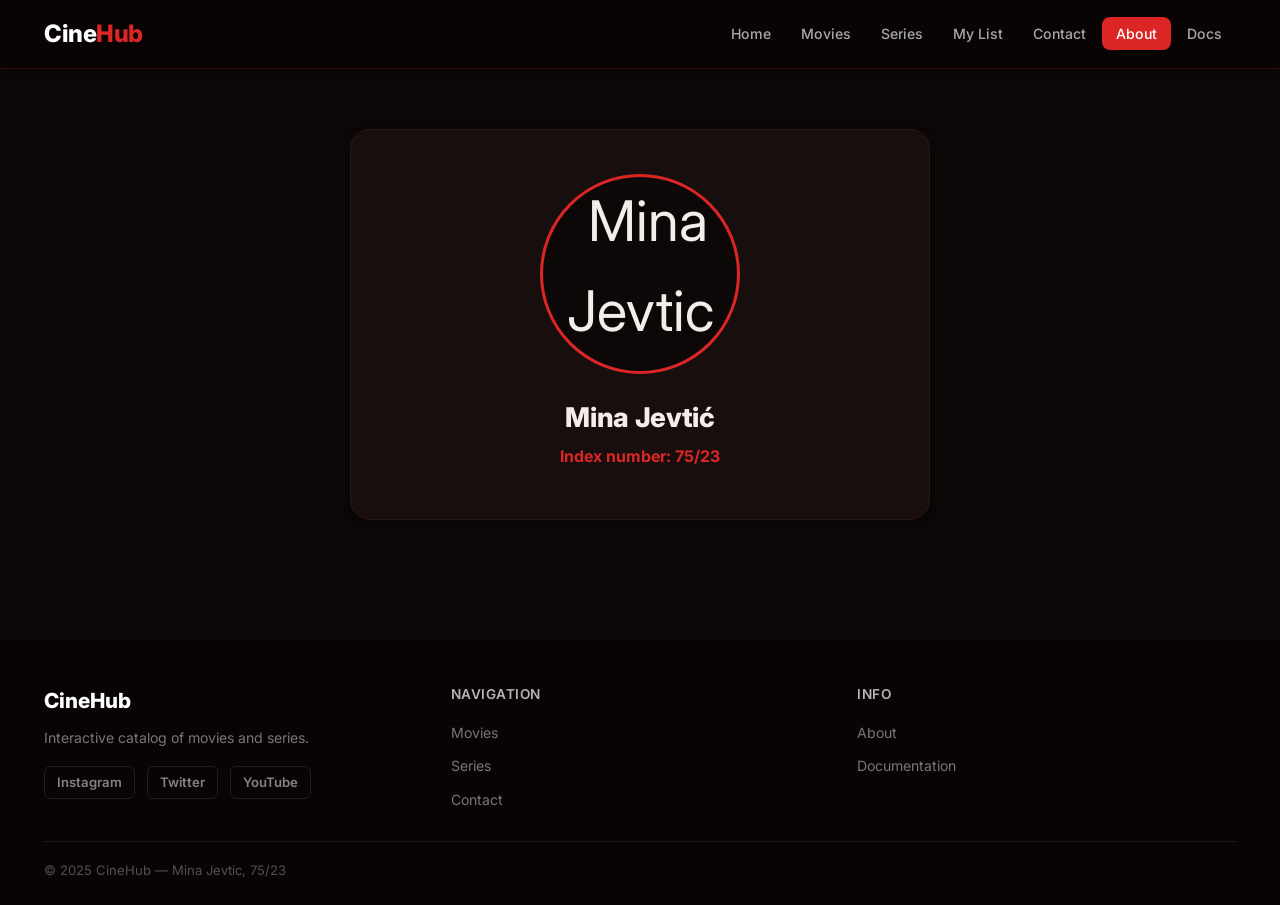
==== about.html @ e1cc6573 "Add files via upload" ====
<!DOCTYPE html>
<html lang="en">

<head>
  <meta charset="UTF-8" />
  <meta name="viewport" content="width=device-width, initial-scale=1.0" />
  <title>About – CineHub</title>
  <meta name="description" content="About the author of CineHub – Mina Jevtic, Web Programming 2 student." />
  <meta name="keywords" content="about, Mina Jevtic, CineHub, web programming" />
  <meta name="author" content="Mina Jevtic" />
  <meta name="robots" content="index, follow" />

  <link rel="stylesheet" href="css/style.css" />
</head>

<body>

  <nav class="navbar">
    <div class="nav-inner">
      <a href="index.html" class="nav-logo">Cine<span>Hub</span></a>
      <ul class="nav-links" id="navLinks">
        <li><a href="index.html">Home</a></li>
        <li><a href="movies.html">Movies</a></li>
        <li><a href="series.html">Series</a></li>
        <li><a href="favorites.html">My List<span class="nav-fav-badge" id="navFavBadge"></span></a></li>
        <li><a href="contact.html">Contact</a></li>
        <li><a href="about.html">About</a></li>
        <li><a href="documentation.html">Docs</a></li>
      </ul>
      <button class="nav-hamburger" id="navHamburger">&#9776;</button>
    </div>
  </nav>


  <main class="about-page">
    <div class="container">
    <div class="author-card">
    <div class="author-avatar">
        <img src="img/author.jpg" alt="Mina Jevtic">
    </div>
    <h1 class="author-name">Mina Jevtić</h1>
    <p class="author-index">
        Index number: <strong>75/23</strong>
    </p>
</div>

    </div>
  </main>
  <footer class="footer" role="contentinfo">
    <div class="container">
      <div class="footer-grid">
        <div class="footer-brand">
          <div class="footer-logo">CineHub</div>
          <p>Interactive catalog of movies and series.</p>
          <div class="footer-social">
            <a href="#">Instagram</a>
            <a href="#">Twitter</a>
            <a href="#">YouTube</a>
          </div>
        </div>
        <div class="footer-col">
          <h4>Navigation</h4>
          <ul>
            <li><a href="movies.html">Movies</a></li>
            <li><a href="series.html">Series</a></li>
            <li><a href="contact.html">Contact</a></li>
          </ul>
        </div>
        <div class="footer-col">
          <h4>Info</h4>
          <ul>
            <li><a href="about.html">About</a></li>
            <li><a href="documentation.html">Documentation</a></li>
          </ul>
        </div>
      </div>
      <div class="footer-bottom">
        <p>© 2025 CineHub — Mina Jevtic, 75/23</p>
      </div>
    </div>
  </footer>

  <div id="toast-container" role="region" aria-live="polite"></div>

  <script src="https://cdnjs.cloudflare.com/ajax/libs/jquery/3.7.1/jquery.min.js"></script>
  <script src="js/main.js"></script>
</body>

</html>
---- css/style.css ----
@import url('https://fonts.googleapis.com/css2?family=Inter:wght@400;500;600;700;800&display=swap');

:root {
  --color-bg: #0c0808;
  --color-bg-white: #180e0e;
  --color-bg-nav: #080404;
  --color-bg-footer: #080404;
  --color-bg-input: #1f1212;
  --color-accent: #dc2626;
  --color-accent-dark: #b91c1c;
  --color-accent-light: #2d0a0a;
  --color-accent2: #7f1d1d;
  --color-red: #ef4444;
  --color-text: #f5edec;
  --color-text-muted: #9a7f7f;
  --color-text-light: #6b5050;
  --color-border: #2a1818;
  --color-border2: #3d2424;
  --color-success: #16a34a;
  --color-error: #dc2626;
  --color-info: #dc2626;
  --color-warning: #d97706;
  --font-main: 'Inter', sans-serif;
  --border-radius: 8px;
  --border-radius-lg: 14px;
  --border-radius-xl: 20px;
  --shadow-sm: 0 1px 3px rgba(0, 0, 0, 0.4), 0 1px 2px rgba(0, 0, 0, 0.3);
  --shadow: 0 4px 16px rgba(0, 0, 0, 0.4), 0 2px 6px rgba(0, 0, 0, 0.3);
  --shadow-md: 0 8px 24px rgba(0, 0, 0, 0.5), 0 4px 8px rgba(0, 0, 0, 0.3);
  --shadow-hover: 0 12px 32px rgba(220, 38, 38, 0.25), 0 4px 12px rgba(0, 0, 0, 0.4);
  --transition: 0.2s ease;
}

*,
*::before,
*::after {
  box-sizing: border-box;
  margin: 0;
  padding: 0;
}

html {
  scroll-behavior: smooth;
}

body {
  background-color: var(--color-bg);
  color: var(--color-text);
  font-family: var(--font-main);
  font-size: 16px;
  line-height: 1.6;
  min-height: 100vh;
}

a {
  color: var(--color-accent);
  text-decoration: none;
  transition: color var(--transition);
}

a:hover {
  color: var(--color-accent-dark);
}

img {
  max-width: 100%;
  display: block;
}

ul {
  list-style: none;
}

button {
  cursor: pointer;
  font-family: var(--font-main);
}

.container {
  width: 100%;
  max-width: 1240px;
  margin: 0 auto;
  padding: 0 24px;
}

.navbar {
  background-color: var(--color-bg-nav);
  position: sticky;
  top: 0;
  z-index: 1000;
  box-shadow: 0 2px 16px rgba(0, 0, 0, 0.5);
  border-bottom: 1px solid rgba(220, 38, 38, 0.2);
}

.nav-inner {
  display: flex;
  align-items: center;
  justify-content: space-between;
  padding: 0 24px;
  height: 68px;
  max-width: 1240px;
  margin: 0 auto;
}

.nav-logo {
  font-size: 1.5rem;
  font-weight: 800;
  color: #ffffff;
  letter-spacing: -0.5px;
  display: flex;
  align-items: center;
  gap: 0;
  transition: opacity var(--transition);
}

.nav-logo:hover {
  opacity: 0.85;
  color: #ffffff;
}

.nav-logo span {
  color: var(--color-accent);
}


.nav-links {
  display: flex;
  gap: 2px;
  align-items: center;
}

.nav-links a {
  color: rgba(255, 255, 255, 0.65);
  padding: 8px 14px;
  border-radius: var(--border-radius);
  font-size: 0.88rem;
  font-weight: 500;
  transition: all var(--transition);
  position: relative;
}

.nav-links a::after {
  content: '';
  position: absolute;
  bottom: 2px;
  left: 14px;
  right: 14px;
  height: 2px;
  background: var(--color-accent);
  border-radius: 2px;
  transform: scaleX(0);
  transition: transform 0.2s ease;
}

.nav-links a:hover {
  color: #ffffff;
  background: rgba(220, 38, 38, 0.08);
}

.nav-links a:hover::after {
  transform: scaleX(1);
}

.nav-links a.active {
  color: #ffffff;
  background: var(--color-accent);
}

.nav-links a.active::after {
  display: none;
}

.nav-hamburger {
  display: none;
  flex-direction: column;
  justify-content: center;
  gap: 5px;
  background: none;
  border: none;
  padding: 6px;
  cursor: pointer;
  width: 36px;
  height: 36px;
  border-radius: 6px;
  color: #fff;
  font-size: 1.4rem;
  transition: background var(--transition);
}

.nav-hamburger:hover {
  background: rgba(255, 255, 255, 0.08);
}


.hero {

  background-image:
    linear-gradient(to bottom, rgba(0, 0, 0, 0.55) 0%, rgba(0, 0, 0, 0.80) 100%),
    url('../img/hero-bg.jpg');
  background-color: #0c0808;
  background-size: cover;
  background-position: center center;
  padding: 130px 24px 110px;
  text-align: center;
  position: relative;
  overflow: hidden;
}


.hero::before {
  content: '';
  position: absolute;
  top: -80px;
  left: 50%;
  transform: translateX(-50%);
  width: 600px;
  height: 600px;
  background: radial-gradient(circle, rgba(220, 38, 38, 0.22) 0%, transparent 65%);
  pointer-events: none;
}

.hero::after {
  content: '';
  position: absolute;
  bottom: 0;
  left: 0;
  right: 0;
  height: 4px;
  background: linear-gradient(90deg, var(--color-accent), var(--color-accent2));
}

.hero-eyebrow {
  display: inline-block;
  background: rgba(220, 38, 38, 0.15);
  border: 1px solid rgba(220, 38, 38, 0.35);
  color: #fca5a5;
  font-size: 0.78rem;
  font-weight: 600;
  letter-spacing: 1.5px;
  text-transform: uppercase;
  padding: 5px 14px;
  border-radius: 20px;
  margin-bottom: 20px;
}

.hero-title {
  font-size: clamp(2.2rem, 5vw, 3.6rem);
  font-weight: 800;
  color: #ffffff;
  margin-bottom: 16px;
  line-height: 1.15;
  letter-spacing: -1px;
}

.hero-title .gradient-text {
  background: linear-gradient(90deg, #f87171, #fb923c);
  -webkit-background-clip: text;
  -webkit-text-fill-color: transparent;
  background-clip: text;
}

.hero-subtitle {
  font-size: clamp(1rem, 2vw, 1.15rem);
  color: rgba(255, 255, 255, 0.6);
  max-width: 520px;
  margin: 0 auto 32px;
  line-height: 1.7;
}

.hero-buttons {
  display: flex;
  gap: 12px;
  justify-content: center;
  flex-wrap: wrap;
}

.hero-scroll {
  margin-top: 48px;
  display: flex;
  flex-direction: column;
  align-items: center;
  gap: 6px;
  color: rgba(255, 255, 255, 0.4);
  font-size: 0.75rem;
  letter-spacing: 1px;
  text-transform: uppercase;
}

.hero-scroll-arrow {
  width: 24px;
  height: 24px;
  border-right: 2px solid rgba(255, 255, 255, 0.35);
  border-bottom: 2px solid rgba(255, 255, 255, 0.35);
  transform: rotate(45deg);
  animation: scrollBounce 1.6s infinite;
}

@keyframes scrollBounce {

  0%,
  100% {
    transform: rotate(45deg) translateY(0);
    opacity: 0.5;
  }

  50% {
    transform: rotate(45deg) translateY(6px);
    opacity: 1;
  }
}


.features-grid {
  display: grid;
  grid-template-columns: repeat(3, 1fr);
  gap: 20px;
  margin-top: 8px;
}

.feature-card {
  background: var(--color-bg-white);
  border: 1px solid var(--color-border);
  border-radius: var(--border-radius-lg);
  padding: 28px 24px;
  text-align: center;
  transition: box-shadow 0.2s ease, transform 0.2s ease;
}

.feature-card:hover {
  box-shadow: var(--shadow-md);
  transform: translateY(-3px);
}

.feature-icon {
  font-size: 2.2rem;
  margin-bottom: 14px;
  display: block;
}

.feature-card h3 {
  font-size: 1.05rem;
  font-weight: 700;
  color: var(--color-text);
  margin-bottom: 8px;
}

.feature-card p {
  font-size: 0.88rem;
  color: var(--color-text-muted);
  line-height: 1.6;
}

@media (max-width: 640px) {
  .features-grid {
    grid-template-columns: 1fr;
  }
}

.btn {
  display: inline-flex;
  align-items: center;
  gap: 8px;
  padding: 12px 26px;
  border-radius: var(--border-radius);
  font-size: 0.93rem;
  font-weight: 600;
  border: 2px solid transparent;
  transition: all var(--transition);
  cursor: pointer;
  text-decoration: none;
}

.btn-primary {
  background: var(--color-accent);
  color: #fff;
  border-color: var(--color-accent);
}

.btn-primary:hover {
  background: var(--color-accent-dark);
  border-color: var(--color-accent-dark);
  color: #fff;
  transform: translateY(-2px);
  box-shadow: 0 6px 20px rgba(220, 38, 38, 0.4);
}

.btn-outline {
  background: transparent;
  color: var(--color-text);
  border-color: var(--color-border2);
}

.btn-outline:hover {
  border-color: var(--color-accent);
  color: var(--color-accent);
  background: var(--color-accent-light);
  transform: translateY(-1px);
}


.btn-sm {
  padding: 7px 16px;
  font-size: 0.83rem;
}


.section {
  padding: 64px 0;
}

.section-header {
  display: flex;
  align-items: flex-end;
  justify-content: space-between;
  margin-bottom: 36px;
  flex-wrap: wrap;
  gap: 12px;
}

.section-title {
  font-size: 1.75rem;
  font-weight: 800;
  color: var(--color-text);
  letter-spacing: -0.5px;
  position: relative;
  padding-bottom: 12px;
}

.section-title::after {
  content: '';
  position: absolute;
  bottom: 0;
  left: 0;
  width: 44px;
  height: 3px;
  background: var(--color-accent);
  border-radius: 2px;
}

.stats-bar {
  background: #110a0a;
  border-top: 1px solid var(--color-border);
  border-bottom: 1px solid var(--color-border);
  padding: 32px 0;
  box-shadow: var(--shadow-sm);
}

.stats-grid {
  display: grid;
  grid-template-columns: repeat(auto-fit, minmax(130px, 1fr));
  gap: 20px;
  text-align: center;
}

.stat-item .stat-number {
  font-size: 2.2rem;
  font-weight: 800;
  color: var(--color-accent);
  display: block;
  line-height: 1.1;
  margin-bottom: 4px;
}

.stat-item .stat-label {
  color: var(--color-text-muted);
  font-size: 0.85rem;
  font-weight: 500;
}

.cards-grid {
  display: grid;
  grid-template-columns: repeat(auto-fill, minmax(200px, 1fr));
  gap: 22px;
}

.spotlight-grid {
  display: grid;
  grid-template-columns: 1fr 1fr;
  gap: 28px;
}

.spotlight-card {
  display: flex;
  gap: 24px;
  background: var(--color-bg-white);
  border: 1px solid var(--color-border);
  border-radius: var(--border-radius-lg);
  overflow: hidden;
  padding: 24px;
  transition: box-shadow var(--transition);
}

.spotlight-card:hover {
  box-shadow: var(--shadow-hover);
}

.spotlight-img-wrap {
  flex-shrink: 0;
  width: 150px;
  height: 220px;
  border-radius: 10px;
  overflow: hidden;
  position: relative;
  background: #1f1212;
}

.spotlight-img {
  width: 100%;
  height: 100%;
  object-fit: cover;
}


.spotlight-info {
  flex: 1;
  display: flex;
  flex-direction: column;
  gap: 10px;
}

.spotlight-badge {
  font-size: 0.75rem;
  font-weight: 600;
  color: var(--color-accent);
  text-transform: uppercase;
  letter-spacing: 1px;
}

.spotlight-title {
  font-size: 1.25rem;
  font-weight: 700;
  color: var(--color-text);
  line-height: 1.3;
  margin: 0;
}

.spotlight-meta {
  display: flex;
  flex-wrap: wrap;
  gap: 8px;
}

.spotlight-meta span {
  font-size: 0.8rem;
  color: var(--color-text-muted);
  background: var(--color-bg);
  padding: 3px 10px;
  border-radius: 20px;
  border: 1px solid var(--color-border);
}

.spotlight-desc {
  font-size: 0.88rem;
  color: var(--color-text-muted);
  line-height: 1.6;
  flex: 1;
  margin: 0;
}

.spotlight-cast {
  display: flex;
  gap: 8px;
  flex-wrap: wrap;
}

.spotlight-cast span {
  font-size: 0.78rem;
  font-weight: 600;
  background: var(--color-accent-light);
  color: var(--color-accent);
  padding: 3px 10px;
  border-radius: 20px;
}

.home-cards-grid {
  display: grid;
  grid-template-columns: repeat(6, 1fr);
  gap: 18px;
}

.home-card {
  background: var(--color-bg-white);
  border: 1px solid var(--color-border);
  border-radius: var(--border-radius-lg);
  overflow: hidden;
  transition: all var(--transition);
  cursor: default;
}

.home-card:hover {
  box-shadow: var(--shadow-hover);
  transform: translateY(-3px);
}

.home-card-img-wrap {
  position: relative;
  aspect-ratio: 2/3;
  overflow: hidden;
}

.home-card-img-wrap img {
  width: 100%;
  height: 100%;
  object-fit: cover;
  display: block;
}

.author-avatar {
  width: 120px;
  height: 120px;
  border-radius: 50%;
  overflow: hidden;
  background: #ddd;
  display: flex;
  align-items: center;
  justify-content: center;
}

.author-avatar img {
  width: 100%;
  height: 100%;
  object-fit: cover;
}

.home-card-body {
  padding: 12px 14px;
}

.home-card-title {
  font-size: 0.85rem;
  font-weight: 700;
  color: var(--color-text);
  line-height: 1.3;
  margin-bottom: 4px;
  white-space: nowrap;
  overflow: hidden;
  text-overflow: ellipsis;
}

.home-card-meta {
  font-size: 0.75rem;
  color: var(--color-text-muted);
  margin-bottom: 6px;
}

.home-card-genres {
  display: flex;
  gap: 4px;
  flex-wrap: wrap;
}

@media (max-width: 1100px) {
  .home-cards-grid {
    grid-template-columns: repeat(3, 1fr);
  }

  .spotlight-grid {
    grid-template-columns: 1fr;
  }
}

@media (max-width: 600px) {
  .home-cards-grid {
    grid-template-columns: repeat(2, 1fr);
  }

  .spotlight-card {
    flex-direction: column;
  }

  .spotlight-img-wrap {
    width: 100%;
    height: 200px;
  }
}

.card {
  background: var(--color-bg-white);
  border: 1px solid var(--color-border);
  border-radius: var(--border-radius-lg);
  overflow: hidden;
  transition: all var(--transition);
  position: relative;
}

.card:hover {
  transform: translateY(-5px);
  box-shadow: var(--shadow-hover);
  border-color: rgba(220, 38, 38, 0.35);
}

.card-poster-wrapper {
  position: relative;
  overflow: hidden;
  aspect-ratio: 2/3;
  background: #1f1212;
}

.card-poster {
  width: 100%;
  height: 100%;
  object-fit: cover;
  transition: transform 0.35s ease;
  display: block;
}

.card:hover .card-poster {
  transform: scale(1.04);
}

.card-poster-overlay {
  position: absolute;
  inset: 0;
  background: rgba(0, 0, 0, 0.55);
  opacity: 0;
  transition: opacity var(--transition);
  display: flex;
  align-items: center;
  justify-content: center;
  gap: 8px;
  flex-wrap: wrap;
  padding: 12px;
}

.card:hover .card-poster-overlay {
  opacity: 1;
}


.card-poster-placeholder {
  position: absolute;
  inset: 0;
  display: flex;
  flex-direction: column;
  align-items: center;
  justify-content: center;
  padding: 20px 14px;
  text-align: center;
  gap: 10px;
}

.placeholder-initials {
  font-size: 3rem;
  font-weight: 800;
  color: rgba(255, 255, 255, 0.95);
  letter-spacing: 4px;
  line-height: 1;
  text-shadow: 0 2px 12px rgba(0, 0, 0, 0.3);
}

.card-poster-placeholder .poster-title {
  font-size: 0.7rem;
  font-weight: 600;
  color: rgba(255, 255, 255, 0.75);
  letter-spacing: 0.5px;
  line-height: 1.4;
  text-transform: uppercase;
}

.card-body {
  padding: 14px 16px;
}

.card-title {
  font-size: 0.93rem;
  font-weight: 700;
  color: var(--color-text);
  margin-bottom: 5px;
  white-space: nowrap;
  overflow: hidden;
  text-overflow: ellipsis;
}

.card-meta {
  display: flex;
  justify-content: space-between;
  align-items: center;
  margin-bottom: 8px;
}

.card-year {
  color: var(--color-text-muted);
  font-size: 0.8rem;
  font-weight: 500;
}

.card-rating {
  display: flex;
  align-items: center;
  gap: 3px;
  color: var(--color-accent);
  font-size: 0.85rem;
  font-weight: 700;
}

.card-genres {
  display: flex;
  flex-wrap: wrap;
  gap: 4px;
}

.genre-tag {
  background: var(--color-accent-light);
  color: var(--color-accent);
  border: 1px solid rgba(220, 38, 38, 0.2);
  padding: 2px 8px;
  border-radius: 20px;
  font-size: 0.72rem;
  font-weight: 600;
}

.btn-fav {
  background: rgba(255, 255, 255, 0.15);
  border: 1px solid rgba(255, 255, 255, 0.3);
  color: #fff;
  padding: 6px 12px;
  border-radius: var(--border-radius);
  font-size: 0.85rem;
  transition: all var(--transition);
  cursor: pointer;
  backdrop-filter: blur(4px);
}

.btn-fav:hover,
.btn-fav.active {
  background: rgba(239, 68, 68, 0.85);
  border-color: transparent;
  color: #fff;
}

.catalog-page {
  padding: 40px 0;
}

.catalog-header {
  background: linear-gradient(135deg, #1a0808 0%, #220d0d 100%);
  border: 1px solid var(--color-border);
  border-radius: var(--border-radius-xl);
  padding: 36px 32px 32px;
  margin-bottom: 32px;
  box-shadow: 0 4px 24px rgba(0, 0, 0, 0.3);
  position: relative;
  overflow: hidden;
}

.catalog-header::before {
  content: '';
  position: absolute;
  top: -40px;
  right: -40px;
  width: 200px;
  height: 200px;
  background: radial-gradient(circle, rgba(220, 38, 38, 0.12) 0%, transparent 70%);
  pointer-events: none;
}

.catalog-header h1 {
  font-size: 2rem;
  font-weight: 800;
  color: var(--color-text);
  letter-spacing: -0.5px;
  margin-bottom: 4px;
}

.catalog-header p {
  color: var(--color-text-muted);
}


.search-bar {
  position: relative;
  margin-bottom: 18px;
}

.search-bar input {
  width: 100%;
  padding: 14px 20px 14px 48px;
  background: var(--color-bg-white);
  border: 1.5px solid var(--color-border);
  border-radius: var(--border-radius-lg);
  color: var(--color-text);
  font-size: 0.97rem;
  transition: border-color var(--transition), box-shadow var(--transition);
  box-shadow: var(--shadow-sm);
}

.search-bar input::placeholder {
  color: var(--color-text-light);
}

.search-bar input:focus {
  outline: none;
  border-color: var(--color-accent);
  box-shadow: 0 0 0 3px rgba(220, 38, 38, 0.1);
}


.controls-row {
  display: flex;
  gap: 10px;
  margin-bottom: 18px;
  flex-wrap: wrap;
  align-items: center;
  background: var(--color-bg-white);
  border: 1px solid var(--color-border);
  border-radius: var(--border-radius-lg);
  padding: 14px 18px;
  box-shadow: var(--shadow-sm);
}

.controls-row label {
  color: var(--color-text-muted);
  font-size: 0.85rem;
  font-weight: 600;
  white-space: nowrap;
}

.select-control {
  background: var(--color-bg-input);
  border: 1.5px solid var(--color-border);
  color: var(--color-text);
  padding: 8px 14px;
  border-radius: var(--border-radius);
  font-size: 0.88rem;
  cursor: pointer;
  transition: border-color var(--transition);
  min-width: 155px;
}

.select-control:focus {
  outline: none;
  border-color: var(--color-accent);
}

.filter-panel {
  background: var(--color-bg-white);
  border: 1px solid var(--color-border);
  border-radius: var(--border-radius-lg);
  padding: 22px 24px;
  margin-bottom: 20px;
  display: none;
  box-shadow: var(--shadow-sm);
}

.filter-panel.open {
  display: block;
}

.filter-grid {
  display: grid;
  grid-template-columns: repeat(auto-fill, minmax(200px, 1fr));
  gap: 20px;
}

.filter-group label {
  display: block;
  color: var(--color-text-muted);
  font-size: 0.78rem;
  font-weight: 700;
  text-transform: uppercase;
  letter-spacing: 0.7px;
  margin-bottom: 8px;
}

.filter-group input[type="range"] {
  width: 100%;
  accent-color: var(--color-accent);
}

.filter-group .range-display {
  color: var(--color-accent);
  font-size: 0.88rem;
  font-weight: 700;
  margin-top: 4px;
  display: block;
}

.filter-group .checkbox-list {
  display: flex;
  flex-direction: column;
  gap: 7px;
  max-height: 160px;
  overflow-y: auto;
}

.filter-group .checkbox-list::-webkit-scrollbar {
  width: 4px;
}

.filter-group .checkbox-list::-webkit-scrollbar-track {
  background: var(--color-bg);
}

.filter-group .checkbox-list::-webkit-scrollbar-thumb {
  background: var(--color-border2);
  border-radius: 2px;
}

.checkbox-item {
  display: flex;
  align-items: center;
  gap: 8px;
  cursor: pointer;
  font-size: 0.88rem;
  color: var(--color-text-muted);
  transition: color var(--transition);
}

.checkbox-item:hover {
  color: var(--color-text);
}

.checkbox-item input[type="checkbox"] {
  accent-color: var(--color-accent);
  width: 15px;
  height: 15px;
  cursor: pointer;
}

.filter-actions {
  display: flex;
  gap: 10px;
  margin-top: 18px;
  padding-top: 16px;
  border-top: 1px solid var(--color-border);
  flex-wrap: wrap;
}

.results-info {
  color: var(--color-text-muted);
  font-size: 0.88rem;
  margin-bottom: 16px;
}

.results-info strong {
  color: var(--color-accent);
}

.no-results {
  text-align: center;
  padding: 60px 20px;
}

.no-results .no-results-icon {
  font-size: 3rem;
  margin-bottom: 14px;
  opacity: 0.4;
}

.no-results p {
  color: var(--color-text-muted);
}


.load-more-wrapper {
  text-align: center;
  margin-top: 44px;
}

.load-more-info {
  color: var(--color-text-muted);
  font-size: 0.85rem;
  margin-top: 10px;
}

.modal-backdrop {
  display: none;
  position: fixed;
  inset: 0;
  background: rgba(0, 0, 0, 0.55);
  backdrop-filter: blur(4px);
  z-index: 2000;
  align-items: center;
  justify-content: center;
  padding: 20px;
}

.modal-backdrop.open {
  display: flex;
}

.modal {
  background: var(--color-bg-white);
  border-radius: var(--border-radius-xl);
  width: 100%;
  max-width: 700px;
  max-height: 90vh;
  overflow-y: auto;
  animation: modalIn 0.25s cubic-bezier(0.34, 1.4, 0.64, 1);
  box-shadow: 0 20px 60px rgba(0, 0, 0, 0.2);
}

@keyframes modalIn {
  from {
    opacity: 0;
    transform: translateY(-16px) scale(0.96);
  }

  to {
    opacity: 1;
    transform: translateY(0) scale(1);
  }
}

.modal-header {
  display: flex;
  align-items: center;
  justify-content: space-between;
  padding: 20px 24px;
  border-bottom: 1px solid var(--color-border);
  background: var(--color-bg);
  border-radius: var(--border-radius-xl) var(--border-radius-xl) 0 0;
}

.modal-title {
  font-size: 1.1rem;
  font-weight: 700;
  color: var(--color-text);
}

.modal-close {
  background: var(--color-border);
  border: none;
  color: var(--color-text-muted);
  font-size: 1rem;
  line-height: 1;
  transition: all var(--transition);
  padding: 6px 10px;
  border-radius: var(--border-radius);
}

.modal-close:hover {
  background: var(--color-border2);
  color: var(--color-text);
}

.modal-body {
  padding: 24px;
}

.modal-movie {
  display: flex;
  gap: 24px;
  flex-wrap: wrap;
}

.modal-poster {
  width: 170px;
  flex-shrink: 0;
  border-radius: var(--border-radius-lg);
  overflow: hidden;
  box-shadow: var(--shadow-md);
  border: 1px solid var(--color-border);
}

.modal-poster img {
  width: 100%;
  height: 255px;
  object-fit: cover;
}

.modal-info {
  flex: 1;
  min-width: 220px;
}

.modal-info h2 {
  font-size: 1.3rem;
  font-weight: 800;
  color: var(--color-text);
  margin-bottom: 4px;
}


.modal-meta-row {
  display: flex;
  flex-wrap: wrap;
  gap: 7px;
  margin-bottom: 14px;
}

.modal-badge {
  padding: 4px 12px;
  border-radius: 20px;
  font-size: 0.78rem;
  font-weight: 600;
}

.badge-year {
  background: var(--color-accent-light);
  color: var(--color-accent);
}

.badge-lang {
  background: #2d1a1a;
  color: #f87171;
}

.badge-status {
  background: #dcfce7;
  color: #15803d;
}

.modal-description {
  color: var(--color-text-muted);
  font-size: 0.92rem;
  line-height: 1.75;
  margin-bottom: 14px;
}

.modal-detail-row {
  display: flex;
  gap: 8px;
  margin-bottom: 6px;
  font-size: 0.88rem;
}

.modal-detail-row .detail-label {
  color: var(--color-text-muted);
  min-width: 80px;
  font-weight: 500;
}

.modal-detail-row .detail-value {
  color: var(--color-text);
  font-weight: 600;
}

.modal-cast {
  margin-top: 16px;
}

.modal-cast h4 {
  color: var(--color-text-muted);
  font-size: 0.78rem;
  font-weight: 700;
  text-transform: uppercase;
  letter-spacing: 0.7px;
  margin-bottom: 8px;
}

.cast-list {
  display: flex;
  flex-wrap: wrap;
  gap: 8px;
}

.cast-item {
  background: var(--color-bg);
  border: 1px solid var(--color-border);
  border-radius: var(--border-radius);
  padding: 6px 12px;
  font-size: 0.83rem;
}

.cast-item .cast-name {
  color: var(--color-text);
  font-weight: 600;
}

.cast-item .cast-role {
  color: var(--color-text-muted);
  font-size: 0.77rem;
}

.form-page {
  padding: 60px 0;
}

.form-container {
  max-width: 700px;
  margin: 0 auto;
  background: var(--color-bg-white);
  border: 1px solid var(--color-border);
  border-radius: var(--border-radius-xl);
  padding: 44px;
  box-shadow: var(--shadow);
}

.form-container h1 {
  font-size: 1.75rem;
  font-weight: 800;
  color: var(--color-text);
  margin-bottom: 4px;
  letter-spacing: -0.3px;
}

.form-container .form-subtitle {
  color: var(--color-text-muted);
  margin-bottom: 32px;
}

.form-group {
  margin-bottom: 20px;
}

.form-group label {
  display: block;
  color: var(--color-text);
  font-size: 0.88rem;
  font-weight: 600;
  margin-bottom: 6px;
}

.form-group label .required {
  color: var(--color-error);
  margin-left: 3px;
}

.form-control {
  width: 100%;
  background: var(--color-bg-input);
  border: 1.5px solid var(--color-border);
  border-radius: var(--border-radius);
  color: var(--color-text);
  padding: 11px 16px;
  font-size: 0.97rem;
  font-family: var(--font-main);
  transition: border-color var(--transition), box-shadow var(--transition);
}

.form-control::placeholder {
  color: var(--color-text-light);
}

.form-control:focus {
  outline: none;
  border-color: var(--color-accent);
  box-shadow: 0 0 0 3px rgba(220, 38, 38, 0.1);
  background: var(--color-bg-white);
}

textarea.form-control {
  resize: vertical;
  min-height: 130px;
}

select.form-control {
  cursor: pointer;
}

.field-error {
  color: var(--color-error);
  font-size: 0.8rem;
  margin-top: 5px;
  display: none;
}

.field-error.visible {
  display: block;
}

.radio-group {
  display: flex;
  flex-wrap: wrap;
  gap: 12px;
  margin-top: 6px;
}

.radio-item,
.checkbox-single {
  display: flex;
  align-items: center;
  gap: 8px;
  cursor: pointer;
  color: var(--color-text-muted);
  font-size: 0.93rem;
  transition: color var(--transition);
}

.radio-item:hover,
.checkbox-single:hover {
  color: var(--color-text);
}

.radio-item input[type="radio"],
.checkbox-single input[type="checkbox"] {
  accent-color: var(--color-accent);
  width: 16px;
  height: 16px;
  cursor: pointer;
}


.submit-btn-wrapper {
  margin-top: 28px;
  text-align: right;
}


.about-page {
  padding: 60px 0;
}

.author-card {
  max-width: 580px;
  margin: 0 auto;
  background: var(--color-bg-white);
  border: 1px solid var(--color-border);
  border-radius: var(--border-radius-xl);
  padding: 44px 40px;
  text-align: center;
  box-shadow: var(--shadow);
}

.author-avatar {
  width: 200px;
  height: 200px;
  border-radius: 50%;
  margin: 0 auto 22px;
  border: 3px solid var(--color-accent);
  overflow: hidden;
  display: flex;
  align-items: center;
  justify-content: center;
  font-size: 3.5rem;
  background: var(--color-bg);
}

.author-name {
  font-size: 1.7rem;
  font-weight: 800;
  color: var(--color-text);
  margin-bottom: 4px;
  letter-spacing: -0.3px;
}

.author-index {
  color: var(--color-accent);
  font-size: 1rem;
  font-weight: 700;
  margin-bottom: 6px;
}

.doc-page {
  padding: 60px 0;
}

.doc-container {
  max-width: 900px;
  margin: 0 auto;
}

.doc-container h1 {
  font-size: 1.9rem;
  font-weight: 800;
  color: var(--color-text);
  margin-bottom: 4px;
  letter-spacing: -0.5px;
}

.doc-subtitle {
  color: var(--color-text-muted);
  margin-bottom: 36px;
}

.doc-section {
  background: var(--color-bg-white);
  border: 1px solid var(--color-border);
  border-radius: var(--border-radius-lg);
  padding: 26px 28px;
  margin-bottom: 18px;
  box-shadow: var(--shadow-sm);
}

.doc-section h2 {
  font-size: 1.1rem;
  font-weight: 700;
  color: var(--color-accent);
  margin-bottom: 14px;
  padding-bottom: 10px;
  border-bottom: 1px solid var(--color-border);
}

.doc-section h3 {
  font-size: 0.95rem;
  font-weight: 600;
  color: var(--color-text);
  margin-bottom: 6px;
  margin-top: 14px;
}

.doc-section p,
.doc-section li {
  color: var(--color-text-muted);
  font-size: 0.93rem;
  line-height: 1.75;
  margin-bottom: 5px;
}

.doc-section ul {
  list-style: disc;
  padding-left: 20px;
}

.doc-section code {
  background: var(--color-bg);
  color: var(--color-accent);
  padding: 2px 6px;
  border-radius: 4px;
  font-family: 'Courier New', monospace;
  font-size: 0.85rem;
  border: 1px solid var(--color-border);
}

.doc-table {
  width: 100%;
  border-collapse: collapse;
  margin-top: 10px;
  font-size: 0.88rem;
}

.doc-table th {
  background: var(--color-bg);
  color: var(--color-text);
  padding: 10px 14px;
  text-align: left;
  font-weight: 600;
  border: 1px solid var(--color-border);
}

.doc-table td {
  padding: 10px 14px;
  border: 1px solid var(--color-border);
  color: var(--color-text-muted);
  vertical-align: top;
}

.doc-table tr:nth-child(even) td {
  background: var(--color-bg);
}

#toast-container {
  position: fixed;
  bottom: 24px;
  right: 24px;
  z-index: 9999;
  display: flex;
  flex-direction: column;
  gap: 10px;
  pointer-events: none;
}

.toast {
  display: flex;
  align-items: center;
  gap: 10px;
  background: var(--color-bg-white);
  border: 1px solid var(--color-border);
  border-left: 3px solid var(--color-info);
  border-radius: var(--border-radius);
  padding: 13px 18px;
  min-width: 270px;
  max-width: 370px;
  box-shadow: var(--shadow-md);
  animation: toastIn 0.3s cubic-bezier(0.34, 1.4, 0.64, 1) forwards;
  pointer-events: all;
}

.toast.toast-success {
  border-left-color: var(--color-success);
}

.toast.toast-error {
  border-left-color: var(--color-error);
}

.toast.toast-warning {
  border-left-color: var(--color-warning);
}

.toast.toast-info {
  border-left-color: var(--color-info);
}

.toast.fadeOut {
  animation: toastOut 0.3s ease forwards;
}

@keyframes toastIn {
  from {
    opacity: 0;
    transform: translateX(100%);
  }

  to {
    opacity: 1;
    transform: translateX(0);
  }
}

@keyframes toastOut {
  from {
    opacity: 1;
    transform: translateX(0);
  }

  to {
    opacity: 0;
    transform: translateX(100%);
  }
}

.toast-icon {
  font-size: 1rem;
  flex-shrink: 0;
}

.toast-message {
  color: var(--color-text);
  font-size: 0.88rem;
  flex: 1;
}

.footer {
  background: var(--color-bg-footer);
  padding: 44px 0 24px;
  margin-top: 60px;
}

.footer-grid {
  display: grid;
  grid-template-columns: repeat(auto-fit, minmax(180px, 1fr));
  gap: 28px;
  margin-bottom: 28px;
}

.footer-brand .footer-logo {
  font-size: 1.3rem;
  font-weight: 800;
  color: #ffffff;
  margin-bottom: 10px;
  display: block;
}

.footer-brand p {
  color: rgba(255, 255, 255, 0.45);
  font-size: 0.88rem;
  line-height: 1.6;
}

.footer-col h4 {
  color: rgba(255, 255, 255, 0.7);
  font-size: 0.85rem;
  font-weight: 600;
  text-transform: uppercase;
  letter-spacing: 0.5px;
  margin-bottom: 14px;
}

.footer-col ul {
  display: flex;
  flex-direction: column;
  gap: 8px;
}

.footer-col ul a {
  color: rgba(255, 255, 255, 0.45);
  font-size: 0.88rem;
  transition: color var(--transition);
}

.footer-col ul a:hover {
  color: #ffffff;
}

.footer-bottom {
  border-top: 1px solid rgba(255, 255, 255, 0.08);
  padding-top: 18px;
  display: flex;
  justify-content: space-between;
  align-items: center;
  flex-wrap: wrap;
  gap: 8px;
}

.footer-bottom p {
  color: rgba(255, 255, 255, 0.3);
  font-size: 0.82rem;
}


.footer-social {
  display: flex;
  gap: 12px;
  margin-top: 16px;
  flex-wrap: wrap;
}

.footer-social a {
  font-size: 0.82rem;
  font-weight: 600;
  color: rgba(255, 255, 255, 0.5);
  padding: 5px 12px;
  border-radius: 6px;
  border: 1px solid rgba(255, 255, 255, 0.1);
  transition: all var(--transition);
}

.footer-social a:hover {
  background: var(--color-accent);
  border-color: var(--color-accent);
  color: #fff;
}

.scroll-top-btn {
  position: fixed;
  bottom: 28px;
  right: 28px;
  width: 42px;
  height: 42px;
  background: var(--color-accent);
  color: #fff;
  border: none;
  border-radius: 50%;
  font-size: 1.1rem;
  font-weight: 700;
  cursor: pointer;
  box-shadow: 0 4px 14px rgba(220, 38, 38, 0.4);
  opacity: 0;
  pointer-events: none;
  transition: opacity 0.3s ease, transform 0.3s ease, background var(--transition);
  z-index: 999;
  display: flex;
  align-items: center;
  justify-content: center;
}

.scroll-top-btn.visible {
  opacity: 1;
  pointer-events: auto;
}

.scroll-top-btn:hover {
  background: var(--color-accent-dark);
  transform: translateY(-2px);
}


.scroll-top-btn svg {
  width: 18px;
  height: 18px;
}

.loading-spinner {
  display: flex;
  flex-direction: column;
  align-items: center;
  justify-content: center;
  padding: 60px 20px;
  gap: 14px;
}

.spinner {
  width: 38px;
  height: 38px;
  border: 3px solid var(--color-border);
  border-top-color: var(--color-accent);
  border-radius: 50%;
  animation: spin 0.7s linear infinite;
}

@keyframes spin {
  to {
    transform: rotate(360deg);
  }
}

.loading-text {
  color: var(--color-text-muted);
  font-size: 0.9rem;
}

::-webkit-scrollbar {
  width: 7px;
  height: 7px;
}

::-webkit-scrollbar-track {
  background: var(--color-bg);
}

::-webkit-scrollbar-thumb {
  background: var(--color-border2);
  border-radius: 4px;
}

::-webkit-scrollbar-thumb:hover {
  background: #9ca3af;
}

@media (max-width: 900px) {
  .cards-grid {
    grid-template-columns: repeat(auto-fill, minmax(170px, 1fr));
  }

  .modal-movie {
    flex-direction: column;
  }

  .modal-poster {
    width: 100%;
    max-width: 180px;
    margin: 0 auto;
  }

}

@media (max-width: 700px) {
  .nav-links {
    display: none;
    position: absolute;
    top: 68px;
    left: 0;
    right: 0;
    background: var(--color-bg-nav);
    border-bottom: 1px solid rgba(255, 255, 255, 0.08);
    flex-direction: column;
    padding: 12px;
    gap: 2px;
  }

  .nav-links.open {
    display: flex;
  }

  .nav-hamburger {
    display: flex;
  }

  .hero {
    padding: 55px 20px 48px;
  }

  .hero-buttons {
    flex-direction: column;
    align-items: center;
  }

  .section-header {
    flex-direction: column;
    align-items: flex-start;
  }

  .controls-row {
    flex-direction: column;
    align-items: flex-start;
  }

  .select-control {
    width: 100%;
    min-width: unset;
  }

  .form-container {
    padding: 26px 20px;
  }

  .author-card {
    padding: 30px 20px;
  }

  #toast-container {
    left: 12px;
    right: 12px;
    bottom: 12px;
  }

  .toast {
    min-width: unset;
    max-width: 100%;
  }

  .stats-grid {
    grid-template-columns: repeat(2, 1fr);
  }

  .catalog-header {
    padding: 24px 0 20px;
  }
}

@media (max-width: 480px) {
  .cards-grid {
    grid-template-columns: repeat(auto-fill, minmax(145px, 1fr));
    gap: 12px;
  }

  .card-body {
    padding: 10px 12px;
  }

  .card-title {
    font-size: 0.83rem;
  }
}

.nav-fav-badge {
  display: inline-flex;
  align-items: center;
  justify-content: center;
  background: var(--color-accent);
  color: #fff;
  font-size: 0.65rem;
  font-weight: 700;
  min-width: 18px;
  height: 18px;
  border-radius: 999px;
  padding: 0 5px;
  margin-left: 5px;
  line-height: 1;
  vertical-align: middle;
  display: none;
}

.nav-fav-badge.visible {
  display: inline-flex;
}

.favorites-page {
  min-height: 70vh;
  padding: 48px 0 80px;
}

.fav-page-header {
  display: flex;
  align-items: flex-end;
  justify-content: space-between;
  gap: 16px;
  margin-bottom: 40px;
  flex-wrap: wrap;
}

.fav-page-header h1 {
  font-size: 2rem;
  font-weight: 800;
  color: var(--color-text);
  display: flex;
  align-items: center;
  gap: 10px;
}

.fav-page-header h1 .fav-heart {
  color: var(--color-red);
}

.fav-page-header p {
  color: var(--color-text-muted);
  font-size: 0.95rem;
  margin-top: 4px;
}

.fav-section {
  margin-bottom: 52px;
}

.fav-section-title {
  display: flex;
  align-items: center;
  gap: 12px;
  margin-bottom: 20px;
  padding-bottom: 12px;
  border-bottom: 2px solid var(--color-border);
}

.fav-section-title h2 {
  font-size: 1.25rem;
  font-weight: 700;
  color: var(--color-text);
}

.fav-section-count {
  background: var(--color-accent-light);
  color: var(--color-accent);
  font-size: 0.78rem;
  font-weight: 700;
  padding: 2px 9px;
  border-radius: 999px;
}


.fav-empty {
  text-align: center;
  padding: 80px 24px;
}

.fav-empty-icon {
  color: var(--color-border2);
  margin-bottom: 20px;
}

.fav-empty h3 {
  font-size: 1.4rem;
  font-weight: 700;
  color: var(--color-text);
  margin-bottom: 10px;
}

.fav-empty p {
  color: var(--color-text-muted);
  font-size: 0.95rem;
  max-width: 380px;
  margin: 0 auto 28px;
  line-height: 1.7;
}

.fav-empty-btns {
  display: flex;
  gap: 12px;
  justify-content: center;
  flex-wrap: wrap;
}

.confirm-backdrop {
  display: none;
  position: fixed;
  inset: 0;
  background: rgba(0, 0, 0, 0.55);
  backdrop-filter: blur(4px);
  z-index: 3000;
  align-items: center;
  justify-content: center;
  padding: 20px;
}

.confirm-backdrop.open {
  display: flex;
}

.confirm-box {
  background: var(--color-bg-white);
  border-radius: var(--border-radius-xl);
  padding: 32px 28px 24px;
  max-width: 380px;
  width: 100%;
  text-align: center;
  box-shadow: 0 20px 60px rgba(0, 0, 0, 0.5);
}

.confirm-box p {
  font-size: 1.05rem;
  color: var(--color-text);
  margin-bottom: 24px;
  line-height: 1.5;
}

.confirm-btns {
  display: flex;
  gap: 12px;
  justify-content: center;
}


@media (max-width: 700px) {
  .fav-page-header {
    flex-direction: column;
    align-items: flex-start;
  }

  .fav-empty {
    padding: 48px 16px;
  }
}
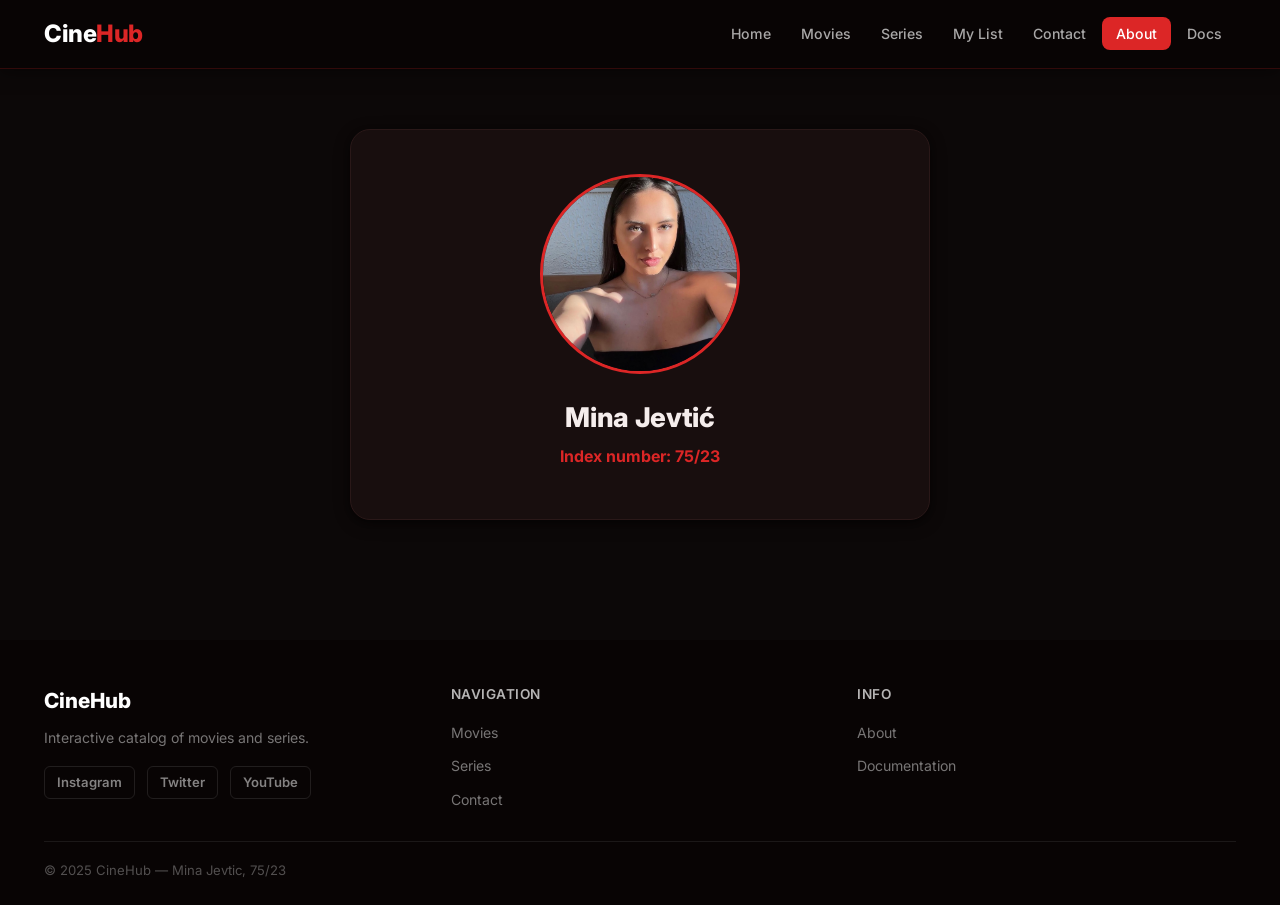
==== commit 31724757: "Update about.html" ====
--- a/about.html
+++ b/about.html
@@ -36,7 +36,7 @@
     <div class="container">
     <div class="author-card">
     <div class="author-avatar">
-        <img src="img/author.jpg" alt="Mina Jevtic">
+        <img src="author.jpg" alt="Mina Jevtic">
     </div>
     <h1 class="author-name">Mina Jevtić</h1>
     <p class="author-index">
@@ -86,4 +86,4 @@
   <script src="js/main.js"></script>
 </body>
 
-</html>+</html>
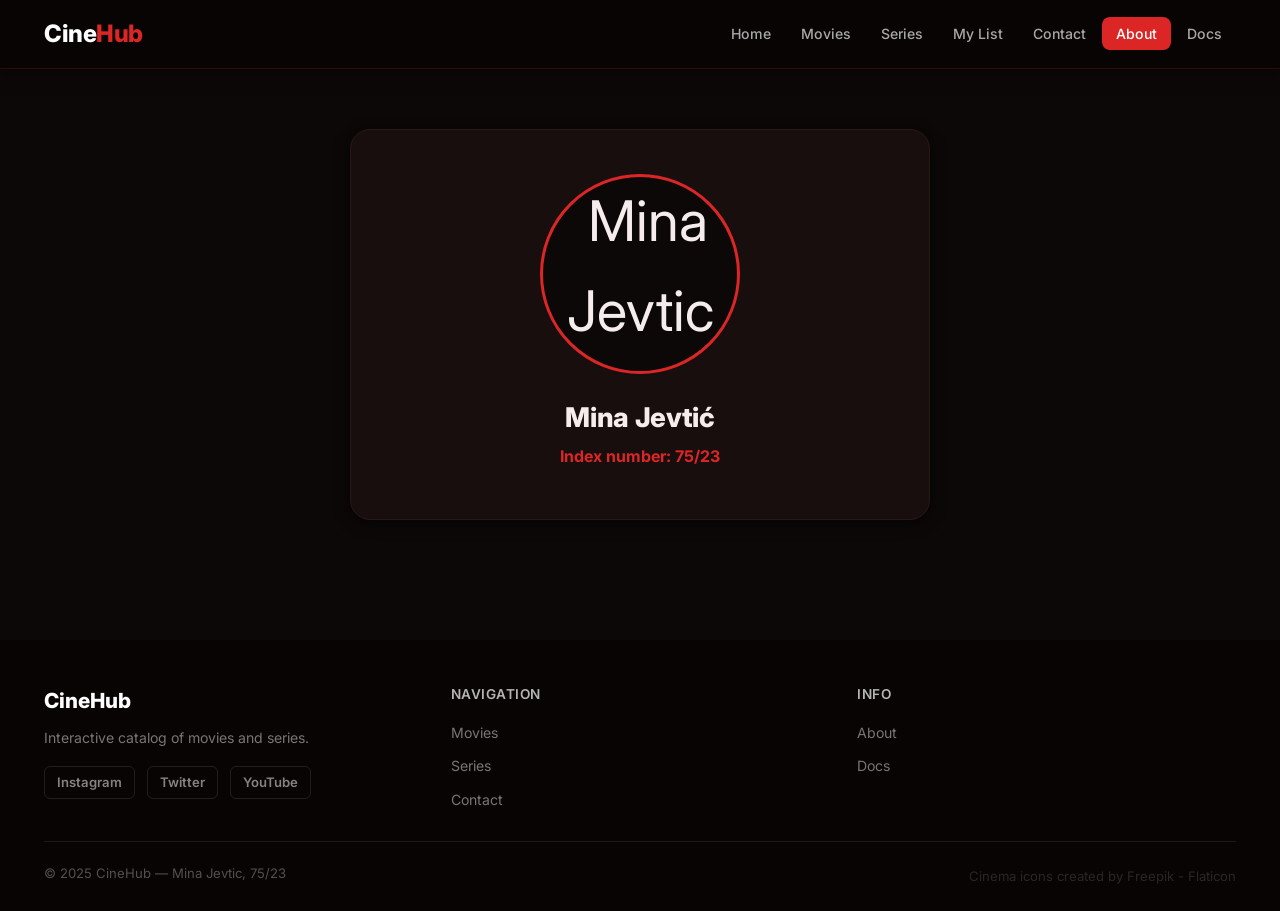
==== commit 8f965291: "Update about.html" ====
--- a/about.html
+++ b/about.html
@@ -10,6 +10,7 @@
   <meta name="author" content="Mina Jevtic" />
   <meta name="robots" content="index, follow" />
 
+  <link rel="icon" type="image/png" href="favicon.png" />
   <link rel="stylesheet" href="css/style.css" />
 </head>
 
@@ -25,7 +26,7 @@
         <li><a href="favorites.html">My List<span class="nav-fav-badge" id="navFavBadge"></span></a></li>
         <li><a href="contact.html">Contact</a></li>
         <li><a href="about.html">About</a></li>
-        <li><a href="documentation.html">Docs</a></li>
+        <li><a href="dokumentacija_CineHub.pdf" target="_blank">Docs</a></li>
       </ul>
       <button class="nav-hamburger" id="navHamburger">&#9776;</button>
     </div>
@@ -36,7 +37,7 @@
     <div class="container">
     <div class="author-card">
     <div class="author-avatar">
-        <img src="author.jpg" alt="Mina Jevtic">
+        <img src="img/author.jpg" alt="Mina Jevtic">
     </div>
     <h1 class="author-name">Mina Jevtić</h1>
     <p class="author-index">
@@ -70,12 +71,13 @@
           <h4>Info</h4>
           <ul>
             <li><a href="about.html">About</a></li>
-            <li><a href="documentation.html">Documentation</a></li>
+            <li><a href="dokumentacija_CineHub.pdf" target="_blank">Docs</a></li>
           </ul>
         </div>
       </div>
       <div class="footer-bottom">
         <p>© 2025 CineHub — Mina Jevtic, 75/23</p>
+        <p class="footer-attr"><a href="https://www.flaticon.com/free-icons/cinema" title="cinema icons" target="_blank" rel="noopener">Cinema icons created by Freepik - Flaticon</a></p>
       </div>
     </div>
   </footer>
--- a/css/style.css
+++ b/css/style.css
@@ -193,10 +193,9 @@
 
 
 .hero {
-
   background-image:
     linear-gradient(to bottom, rgba(0, 0, 0, 0.55) 0%, rgba(0, 0, 0, 0.80) 100%),
-    url('../img/hero-bg.jpg');
+    url('../hero-bg.jpg');
   background-color: #0c0808;
   background-size: cover;
   background-position: center center;
@@ -2060,4 +2059,17 @@
   .fav-empty {
     padding: 48px 16px;
   }
-}+}
+.footer-attr {
+  margin-top: 6px;
+  font-size: 0.72rem;
+  opacity: 0.45;
+}
+.footer-attr a {
+  color: inherit;
+  text-decoration: none;
+}
+.footer-attr a:hover {
+  opacity: 1;
+  text-decoration: underline;
+}
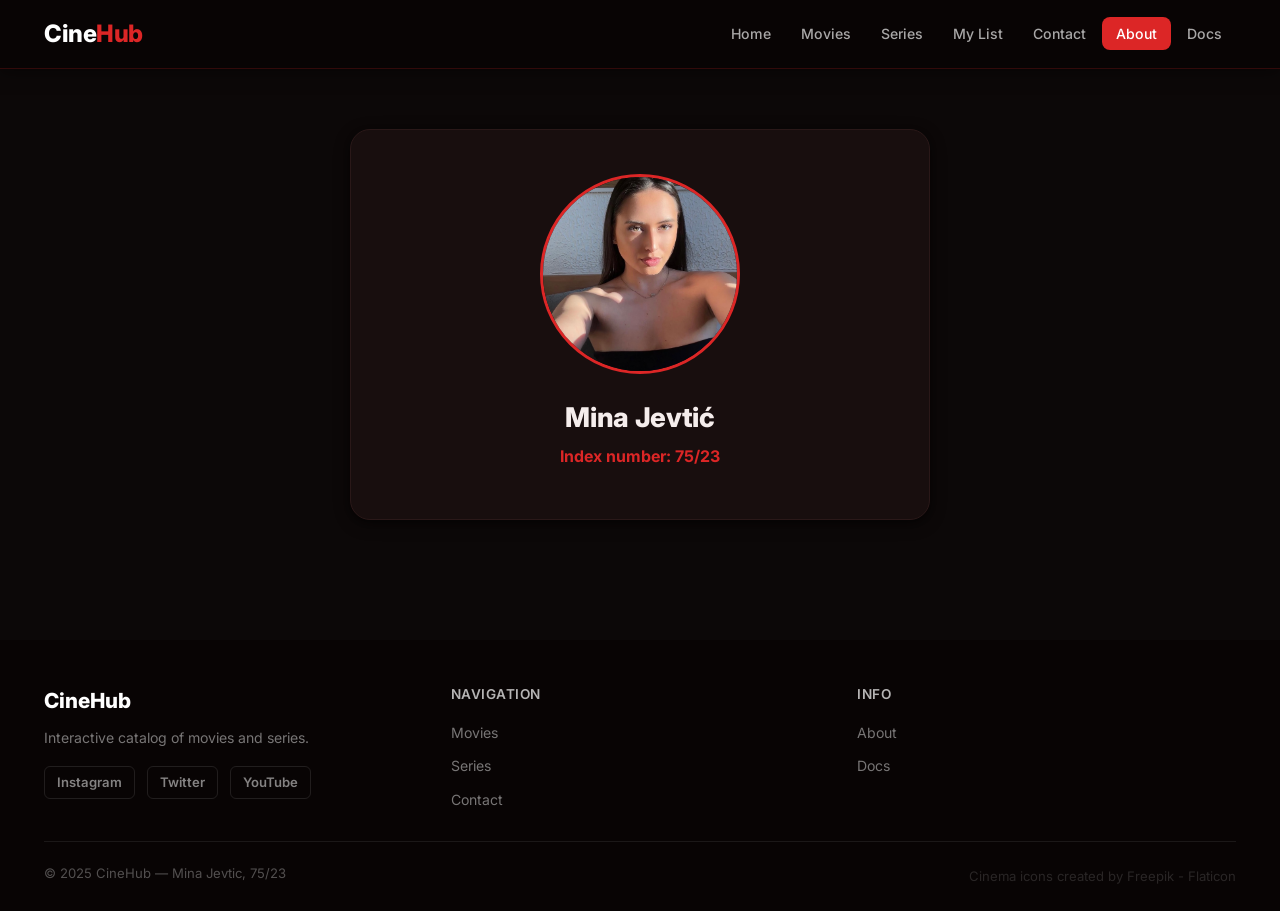
==== commit 2efa6a78: "Update author image source in about.html" ====
--- a/about.html
+++ b/about.html
@@ -37,7 +37,7 @@
     <div class="container">
     <div class="author-card">
     <div class="author-avatar">
-        <img src="img/author.jpg" alt="Mina Jevtic">
+        <img src="author.jpg" alt="Mina Jevtic">
     </div>
     <h1 class="author-name">Mina Jevtić</h1>
     <p class="author-index">
